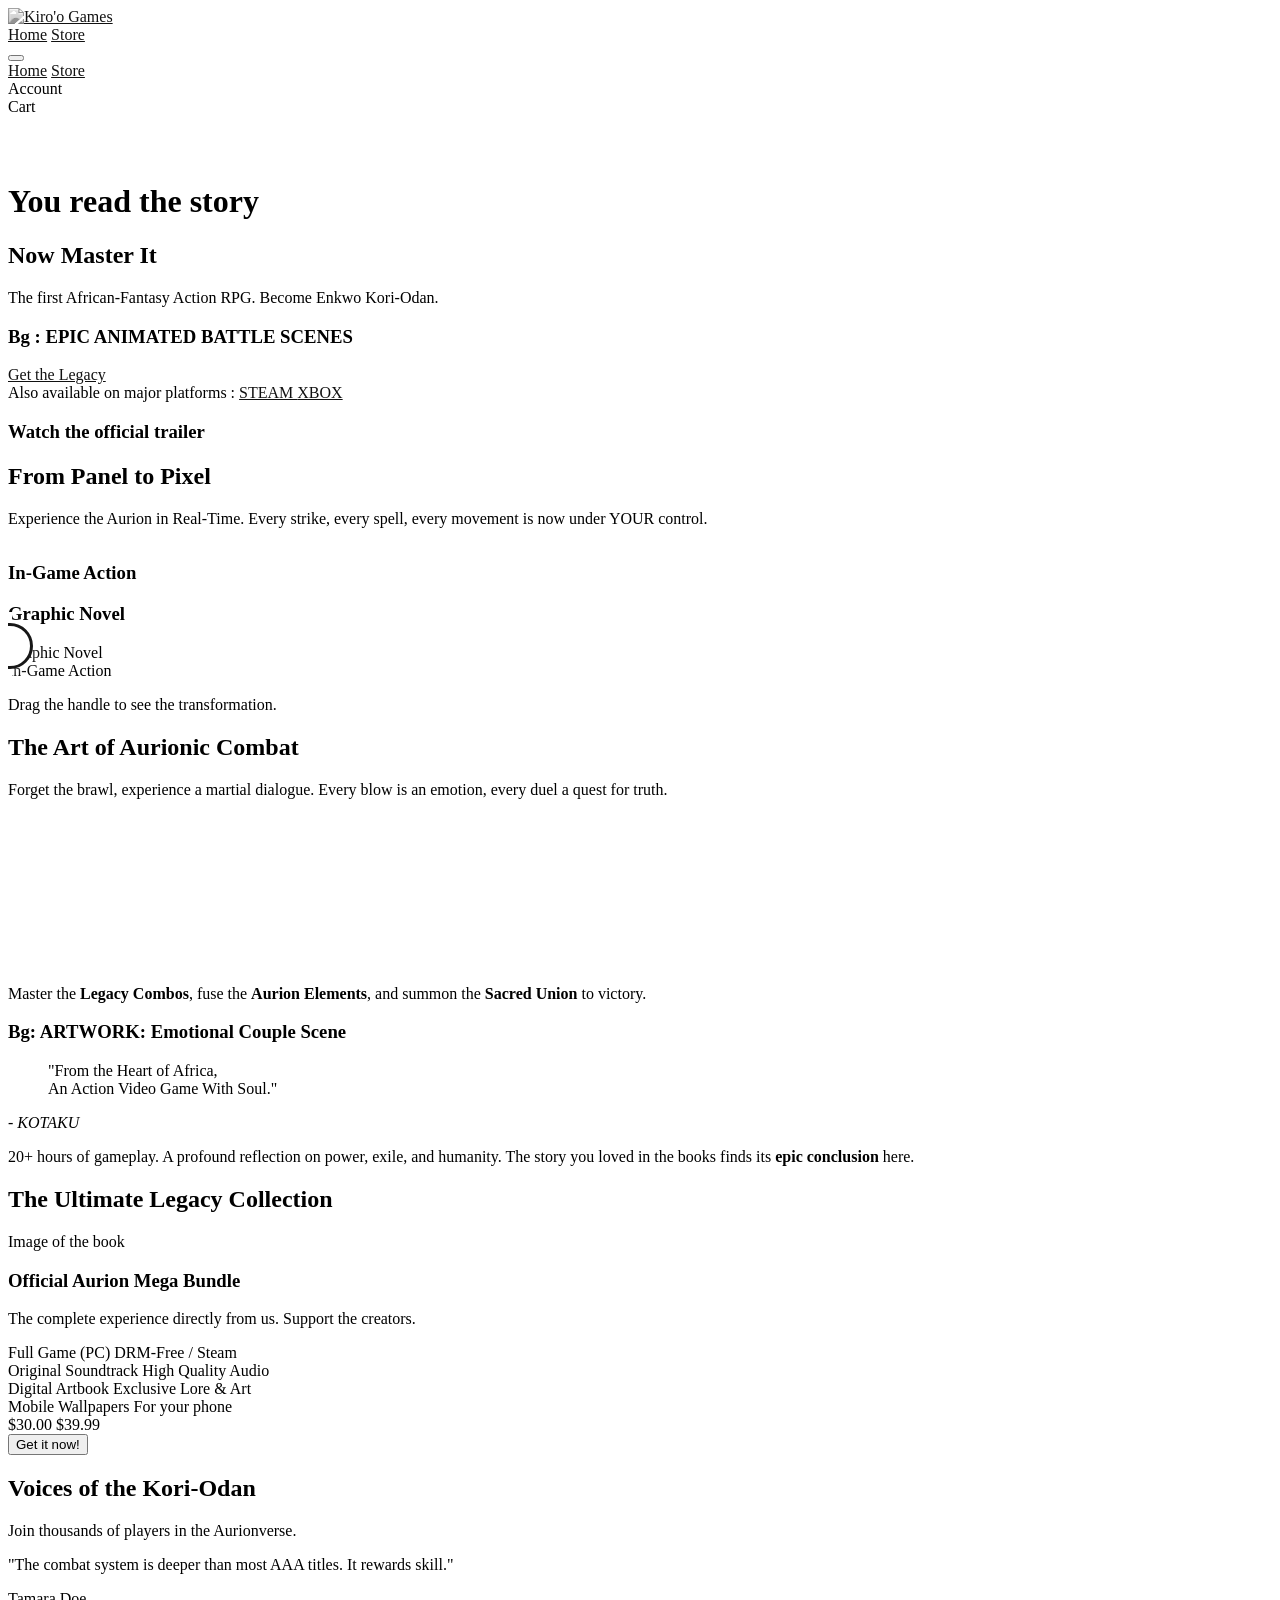
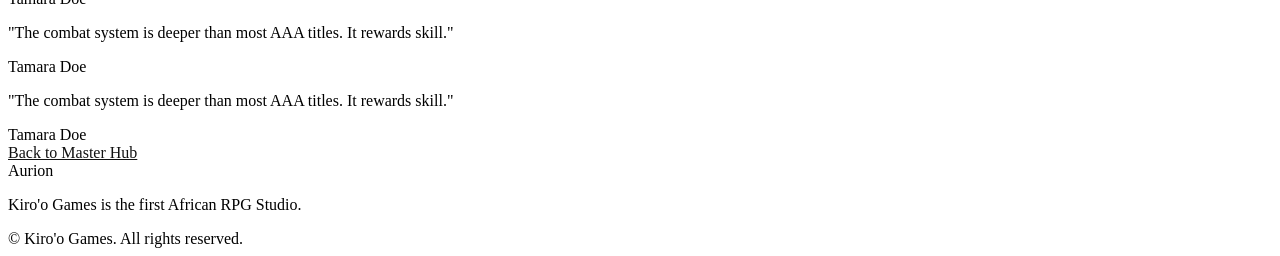
==== jeupc.html @ d0c834ea "i created the index pages and updated the other pages" ====
<!DOCTYPE html>
<html lang="en">

<head>
    <meta charset="UTF-8">
    <meta name="viewport" content="width=device-width, initial-scale=1.0">
    <title>Aurion: Legacy of the Kori-Odan - The Action RPG</title>

    <!-- Tailwind CSS -->
    <script src="https://cdn.tailwindcss.com"></script>

    <!-- Google Fonts -->
    <link
        href="https://fonts.googleapis.com/css2?family=Cinzel:wght@400;700;900&family=Inter:wght@300;400;600;800&display=swap"
        rel="stylesheet">

    <!-- Lucide Icons -->
    <script src="https://unpkg.com/lucide@latest"></script>

    <script>
        tailwind.config = {
            theme: {
                extend: {
                    fontFamily: {
                        sans: ['Inter', 'sans-serif'],
                        serif: ['Cinzel', 'serif'],
                    },
                    colors: {
                        brand: {
                            light: '#e5e5e5',
                            DEFAULT: '#737373',
                            dark: '#171717',
                        }
                    },
                    animation: {
                        'pulse-slow': 'pulse 3s cubic-bezier(0.4, 0, 0.6, 1) infinite',
                    }
                }
            }
        }
    </script>

    <style>
        /* Styles spécifiques pour le Slider Avant/Après */
        .slider-container {
            position: relative;
            overflow: hidden;
            user-select: none;
        }

        .slider-handle-line {
            position: absolute;
            z-index: 20;
            background: #ffffff;
            pointer-events: none;
            display: flex;
            align-items: center;
            justify-content: center;
        }

        /* Mobile Version (Horizontal line moving vertically) */
        @media (max-width: 767px) {
            .slider-handle-line {
                left: 0;
                right: 0;
                height: 4px;
            }
        }

        /* Desktop Version (Vertical line moving horizontally) */
        @media (min-width: 768px) {
            .slider-handle-line {
                top: 0;
                bottom: 0;
                width: 4px;
            }
        }

        .slider-button {
            position: absolute;
            width: 40px;
            height: 40px;
            background: #ffffff;
            border-radius: 50%;
            display: flex;
            align-items: center;
            justify-content: center;
            box-shadow: 0 0 15px rgba(255, 255, 255, 0.5);
            border: 3px solid #171717;
            z-index: 21;
        }

        /* Masquer l'input range par défaut mais garder la fonctionnalité */
        input[type=range].slider-input {
            -webkit-appearance: none;
            position: absolute;
            top: 0;
            left: 0;
            width: 100%;
            height: 100%;
            opacity: 0;
            cursor: ew-resize;
            z-index: 30;
        }

        @media (max-width: 767px) {
            input[type=range].slider-input {
                transform: rotate(90deg);
                cursor: ns-resize;
            }
        }

        /* Custom Scrollbar */
        ::-webkit-scrollbar {
            width: 8px;
        }

        ::-webkit-scrollbar-track {
            background: #171717;
        }

        ::-webkit-scrollbar-thumb {
            background: #525252;
            border-radius: 4px;
        }

        ::-webkit-scrollbar-thumb:hover {
            background: #a3a3a3;
        }

        /* Sticky Header Animation */
        .main_h {
            position: fixed;
            top: 0px;
            z-index: 999;
            width: 100%;
            background: none;
            overflow: hidden;
            transition: all 0.3s ease-in-out;
            opacity: 1;
            /* Visible by default */
        }

        .main_h.sticky {
            background: rgba(23, 23, 23, 0.98);
            border-bottom: 1px solid rgba(255, 255, 255, 0.1);
        }

        /* Smooth scroll behavior */
        html {
            scroll-behavior: smooth;
        }

        /* Grayscale Filter for Images/Videos */
        .grayscale-media {
            filter: grayscale(100%);
        }
    </style>
</head>

<body
    class="bg-neutral-950 text-neutral-100 font-sans selection:bg-neutral-500 selection:text-white bg-cover bg-center bg-no-repeat bg-fixed"
    style="background-image: url('https://aurionthegame.com/assets/bg-home.png'); filter: grayscale(100%);">

    <!-- Wrapper to reset filter for content if needed, but body filter applies to all. 
         Ideally, we apply filter to bg only, but inline style on body affects children. 
         Let's move bg image to a div.
    -->
    <div class="fixed inset-0 z-[-1] bg-cover bg-center bg-no-repeat"
        style="background-image: url('https://aurionthegame.com/assets/bg-home.png'); filter: grayscale(100%) brightness(0.4);">
    </div>

    <!-- NAV -->
    <nav class="main_h fixed w-full z-50 backdrop-blur-md border-b border-neutral-800 transition-all duration-300"
        id="navbar">
        <div class="container mx-auto px-6 py-4 flex justify-between items-center">
            <div class="flex items-center gap-2">
                <a href="index.html"
                    class="text-xl font-bold tracking-tighter text-white font-serif filter grayscale brightness-200">
                    <img src="https://d1yei2z3i6k35z.cloudfront.net/1015683/6442575d8baa5_logo_kiroo.png"
                        alt="Kiro'o Games" class="h-8">
                </a>
            </div>

            <!-- Desktop Menu -->
            <div class="hidden md:flex items-center gap-8">
                <a href="LandingPage_Aurionverse.html"
                    class="text-xs font-bold text-neutral-400 hover:text-white transition uppercase tracking-widest">Home</a>
                <a href="bundleshop.html"
                    class="text-xs font-bold text-neutral-400 hover:text-white transition uppercase tracking-widest">Store</a>
                <div class="flex items-center gap-4 text-neutral-400 border-l border-neutral-700 pl-6">
                    <i data-lucide="user" class="w-5 h-5 hover:text-white cursor-pointer transition"></i>
                    <i data-lucide="shopping-cart" class="w-5 h-5 hover:text-white cursor-pointer transition"></i>
                </div>
            </div>

            <!-- Mobile Menu Button -->
            <button id="mobile-menu-btn" class="md:hidden text-white focus:outline-none">
                <i data-lucide="menu" class="w-8 h-8"></i>
            </button>
        </div>

        <!-- Mobile Menu Dropdown -->
        <div id="mobile-menu"
            class="hidden md:hidden bg-black border-t border-neutral-800 absolute w-full left-0 top-full">
            <div class="flex flex-col p-6 gap-4">
                <a href="LandingPage_Aurionverse.html"
                    class="text-sm font-bold text-neutral-400 hover:text-white uppercase tracking-widest">Home</a>
                <a href="bundleshop.html"
                    class="text-sm font-bold text-neutral-400 hover:text-white uppercase tracking-widest">Store</a>
                <div class="h-px bg-neutral-800 w-full my-2"></div>
                <div class="flex items-center gap-4 text-neutral-400">
                    <span class="flex items-center gap-2"><i data-lucide="user" class="w-5 h-5"></i> Account</span>
                </div>
                <div class="flex items-center gap-4 text-neutral-400">
                    <span class="flex items-center gap-2"><i data-lucide="shopping-cart" class="w-5 h-5"></i>
                        Cart</span>
                </div>
            </div>
        </div>
    </nav>

    <!-- 1. HERO SECTION -->
    <header class="relative h-[85vh] md:h-screen flex items-center justify-center overflow-hidden">
        <!-- Video Background Simulation -->
        <div class="absolute inset-0 z-0">
            <!-- Overlay Gradient -->
            <div class="absolute inset-0 bg-neutral-950/80 z-10"></div>
            <!-- Placeholder for Video Loop -->
            <video class="absolute inset-0 hero-video grayscale opacity-40" autoplay muted loop playsinline
                preload="metadata">
                <source src="https://d1yei2z3i6k35z.cloudfront.net/1015683/6447f9426539e_scope2_web.mp4"
                    type="video/mp4">
            </video>
        </div>

        <div class="container mx-auto px-6 relative z-20 text-center mt-32">
            <h1
                class="text-4xl md:text-6xl lg:text-7xl font-bold mb-4 leading-tight tracking-wider font-sans text-white uppercase opacity-90">
                You read the story
            </h1>
            <h2
                class="text-4xl md:text-6xl lg:text-7xl font-bold mb-12 leading-tight tracking-wider font-sans text-white uppercase">
                Now Master It
            </h2>

            <p class="text-xs text-neutral-500 uppercase tracking-[0.3em] mb-24 max-w-2xl mx-auto">
                The first African-Fantasy Action RPG. Become Enkwo Kori-Odan.
            </p>

            <h3 class="text-3xl md:text-5xl font-bold text-neutral-600 uppercase tracking-tighter mb-16 select-none">
                Bg : EPIC ANIMATED BATTLE SCENES
            </h3>

            <div class="flex flex-col items-center gap-6">
                <!-- Main CTA -->
                <a href="#pricing"
                    class="bg-neutral-200 hover:bg-white text-black px-8 py-3 rounded-sm font-bold text-sm tracking-widest uppercase transition shadow-[0_0_20px_rgba(255,255,255,0.1)] hover:shadow-[0_0_30px_rgba(255,255,255,0.3)] transform hover:-translate-y-1 duration-300">
                    Get the Legacy
                </a>

                <!-- Platforms -->
                <div
                    class="hidden md:flex items-center gap-3 text-neutral-500 text-[10px] uppercase tracking-widest mt-4">
                    <span class="text-xs">Also available on major platforms :</span>
                    <a href="#" class="text-xs hover:text-white transition flex items-center gap-1.5 group">
                        STEAM <i data-lucide="monitor" class="w-4 h-4 group-hover:scale-110 transition-transform"></i>
                    </a>
                    <a href="#" class="text-xs hover:text-white transition flex items-center gap-1.5 group">
                        XBOX <i data-lucide="gamepad-2" class="w-4 h-4 group-hover:scale-110 transition-transform"></i>
                    </a>
                </div>
            </div>
        </div>
    </header>

    <!-- 3. TRAILER MOCKUP -->
    <section class="py-24 bg-neutral-300 relative">
        <div class="container mx-auto px-6 relative z-10 flex justify-center">
            <div
                class="w-full max-w-4xl h-[300px] md:h-auto md:aspect-video bg-neutral-300 border-4 border-white shadow-xl flex flex-col items-center justify-center relative group cursor-pointer transition hover:scale-[1.01]">
                <div
                    class="w-24 h-24 rounded-full bg-neutral-400/80 flex items-center justify-center backdrop-blur-sm group-hover:bg-neutral-800/80 transition duration-500 mb-6 z-10">
                    <i data-lucide="play"
                        class="w-10 h-10 text-neutral-800 fill-neutral-800 group-hover:text-white group-hover:fill-white ml-2"></i>
                </div>
                <div class="absolute inset-0 bg-neutral-900/10 group-hover:bg-transparent transition"></div>
                <h3
                    class="text-xl md:text-3xl font-black text-neutral-800 uppercase tracking-tighter opacity-80 group-hover:opacity-100 z-10">
                    Watch the official trailer</h3>
            </div>
        </div>
    </section>

    <!-- 2. REALITY CHECK: SLIDER -->
    <section id="reality-check" class="py-24 bg-neutral-200 text-neutral-900 border-t border-neutral-300">
        <div class="container mx-auto px-6">
            <div class="text-center mb-16">
                <h2 class="text-3xl md:text-4xl font-bold mb-4 font-sans uppercase tracking-tight text-neutral-900">From
                    Panel to Pixel</h2>
                <p class="text-neutral-600 max-w-xl mx-auto text-sm font-medium">
                    Experience the Aurion in Real-Time. Every strike, every spell, every movement is now under YOUR
                    control.
                </p>
            </div>

            <!-- Custom Interactive Slider -->
            <div
                class="relative w-full max-w-4xl mx-auto aspect-[3/4] md:aspect-video shadow-2xl shadow-neutral-900/20 slider-container group bg-neutral-400">

                <!-- BACKGROUND IMAGE (GAMEPLAY / AFTER) -->
                <div class="absolute inset-0 bg-neutral-600 flex items-center justify-center grayscale">
                    <div class="text-center">
                        <h3 class="text-2xl font-bold text-neutral-800 mb-2">In-Game Action</h3>
                    </div>
                </div>

                <!-- FOREGROUND IMAGE (COMIC / BEFORE) - CLIPPED -->
                <div id="slider-foreground"
                    class="absolute inset-0 bg-neutral-300 overflow-hidden border-b-4 md:border-b-0 md:border-r-4 border-white"
                    style="height: 50%; width: 100%;">
                    <div class="absolute inset-0 w-full h-full flex items-center justify-center">
                        <h3 class="text-2xl font-bold text-neutral-500 mb-2">Graphic Novel</h3>
                    </div>
                    <span
                        class="absolute top-4 right-4 bg-white text-black px-1.5 py-0.5 md:px-2 md:py-1 text-[8px] md:text-[10px] font-bold uppercase z-10">Graphic
                        Novel</span>
                </div>

                <!-- HANDLER VISUALS -->
                <div id="slider-handle" class="slider-handle-line" style="top: 50%;">
                    <div class="slider-button">
                        <i data-lucide="chevrons-up-down" class="md:hidden w-4 h-4 text-neutral-500"></i>
                        <i data-lucide="chevrons-left-right" class="hidden md:block w-4 h-4 text-neutral-500"></i>
                    </div>
                </div>

                <span
                    class="absolute bottom-4 right-4 bg-white text-black px-1.5 py-0.5 md:px-2 md:py-1 text-[8px] md:text-[10px] font-bold uppercase z-10">In-Game
                    Action</span>

                <!-- ACTUAL INPUT RANGE (INVISIBLE) -->
                <input type="range" min="0" max="100" value="50" class="slider-input" id="slider-input">
            </div>

            <p class="text-center text-[10px] text-neutral-500 mt-6 uppercase tracking-widest">
                Drag the handle to see the transformation.
            </p>
        </div>
    </section>

    <!-- NEW SECTION: STRATEGIC COMBAT -->
    <section class="py-10 bg-neutral-300 text-neutral-900 border-t border-neutral-400">
        <div class="container mx-auto px-6">
            <div class="text-center mb-8">
                <h2 class="text-3xl md:text-5xl font-black mb-4 font-sans text-neutral-900 tracking-tight uppercase">
                    The Art of Aurionic Combat
                </h2>
                <p class="text-neutral-700 text-sm md:text-base font-medium uppercase tracking-widest">
                    Forget the brawl, experience a martial dialogue. Every blow is an emotion, every duel a quest for
                    truth.
                </p>
            </div>


            <!-- Single Big Card -->

            <!-- Media Placeholder (Large) -->
            <div
                class="aspect-video md:aspect-[16/7] bg-neutral-500 rounded-xl mb-8 overflow-hidden relative group cursor-pointer video-hover-container shadow-inner">
                <div class="absolute inset-0 flex items-center justify-center pointer-events-none z-10">
                </div>
                <video
                    class="w-full h-50 object-cover grayscale opacity-50 group-hover:opacity-100 transition duration-500"
                    muted loop playsinline poster="https://aurionthegame.com/assets/bg-home.png">
                    <source src="https://d1yei2z3i6k35z.cloudfront.net/1015683/6447f9426539e_scope2_web.mp4"
                        type="video/mp4">
                </video>
            </div>

            <!-- Content -->
            <div class="text-center text-neutral-900 max-w-4xl mx-auto">
                <p class="text-sm md:text-lg text-neutral-800 leading-relaxed font-medium">
                    Master the <strong>Legacy Combos</strong>, fuse the <strong>Aurion Elements</strong>, and summon
                    the <strong>Sacred Union</strong> to victory.
                </p>
            </div>

        </div>
    </section>

    <!-- 4. QUOTE -->
    <section class="py-24 bg-neutral-200 flex items-center justify-center">
        <div class="container mx-auto px-6 relative z-10 text-center">
            <i data-lucide="quote" class="w-16 h-16 text-neutral-800 mx-auto mb-8 fill-neutral-800"></i>

            <h3 class="text-xl font-bold text-neutral-400 uppercase mb-4">Bg: ARTWORK: Emotional Couple Scene</h3>

            <blockquote
                class="text-3xl md:text-5xl font-bold text-neutral-900 mb-6 max-w-4xl mx-auto leading-tight font-sans tracking-tight">
                "From the Heart of Africa,<br />
                An Action Video Game With Soul."
            </blockquote>
            <cite class="text-neutral-900 font-bold tracking-widest uppercase not-italic text-sm block mb-12">-
                KOTAKU</cite>

            <p class="text-sm text-neutral-600 max-w-xl mx-auto leading-relaxed font-medium">
                20+ hours of gameplay. A profound reflection on power, exile, and humanity.
                The story you loved in the books finds its <strong class="text-black">epic conclusion</strong> here.
            </p>
        </div>
    </section>

    <!-- 5. BUNDLE (PRICING) -->
    <section id="pricing" class="py-24 bg-neutral-300 border-t border-neutral-400">
        <div class="container mx-auto px-6">
            <div class="text-center mb-16">
                <h2 class="text-3xl md:text-4xl font-bold mb-4 text-black uppercase tracking-tight">The Ultimate Legacy
                    Collection</h2>
            </div>

            <!-- SINGLE MEGA CARD -->
            <div
                class="max-w-4xl mx-auto bg-neutral-200 border border-neutral-400 flex flex-col md:flex-row shadow-2xl">

                <!-- Left: Visuals -->
                <div
                    class="w-full md:w-2/5 bg-neutral-300 relative p-12 flex flex-col justify-center items-center border-b md:border-b-0 md:border-r border-neutral-400">
                    <!-- Mockup of Bundle -->
                    <div
                        class="relative w-40 h-56 bg-neutral-400 border border-neutral-500 rounded-sm shadow-xl flex items-center justify-center text-center p-4">
                        <span class="text-xs font-bold text-neutral-600 uppercase">Image of the book</span>

                        <!-- Stack effect -->
                        <div
                            class="absolute -z-10 top-2 left-2 w-full h-full bg-neutral-400 border border-neutral-500 rounded-sm">
                        </div>
                    </div>
                </div>

                <!-- Right: Content -->
                <div class="w-full md:w-3/5 p-8 flex flex-col justify-center text-left">
                    <h3 class="text-2xl font-bold text-neutral-800 mb-2 font-sans uppercase">Official Aurion Mega Bundle
                    </h3>
                    <p class="text-xs text-neutral-600 mb-8 max-w-xs">The complete experience directly from us. Support
                        the creators.</p>

                    <div class="grid grid-cols-2 gap-4 mb-8">
                        <div class="flex items-center gap-3 bg-white p-2 rounded border border-neutral-300 shadow-sm">
                            <i data-lucide="gamepad-2" class="text-black w-4 h-4 shrink-0"></i>
                            <div>
                                <span class="block text-black font-bold text-[10px] uppercase">Full Game (PC)</span>
                                <span class="block text-neutral-500 text-[9px]">DRM-Free / Steam</span>
                            </div>
                        </div>
                        <div class="flex items-center gap-3 bg-white p-2 rounded border border-neutral-300 shadow-sm">
                            <i data-lucide="music" class="text-black w-4 h-4 shrink-0"></i>
                            <div>
                                <span class="block text-black font-bold text-[10px] uppercase">Original
                                    Soundtrack</span>
                                <span class="block text-neutral-500 text-[9px]">High Quality Audio</span>
                            </div>
                        </div>
                        <div class="flex items-center gap-3 bg-white p-2 rounded border border-neutral-300 shadow-sm">
                            <i data-lucide="book" class="text-black w-4 h-4 shrink-0"></i>
                            <div>
                                <span class="block text-black font-bold text-[10px] uppercase">Digital Artbook</span>
                                <span class="block text-neutral-500 text-[9px]">Exclusive Lore & Art</span>
                            </div>
                        </div>
                        <div class="flex items-center gap-3 bg-white p-2 rounded border border-neutral-300 shadow-sm">
                            <i data-lucide="smartphone" class="text-black w-4 h-4 shrink-0"></i>
                            <div>
                                <span class="block text-black font-bold text-[10px] uppercase">Mobile Wallpapers</span>
                                <span class="block text-neutral-500 text-[9px]">For your phone</span>
                            </div>
                        </div>
                    </div>

                    <div class="flex justify-between items-end border-t border-neutral-400 pt-6">
                        <div>
                            <span class="text-neutral-500 line-through text-xs block font-bold">$30.00</span>
                            <span class="text-3xl font-black text-black">$39.99</span>
                        </div>
                        <button
                            class="bg-neutral-300 hover:bg-neutral-400 text-black border border-neutral-400 py-3 px-6 rounded shadow-sm font-bold text-xs uppercase tracking-wider transition flex items-center gap-2">
                            Get it now!
                        </button>
                    </div>
                </div>

            </div>
        </div>
    </section>

    <!-- 6. NEW SECTION: REVIEWS -->
    <section class="py-16 bg-neutral-200 border-t border-neutral-300 text-neutral-800">
        <div class="container mx-auto px-6">
            <h2
                class="text-2xl font-bold mb-8 font-sans uppercase text-black tracking-tight border-b-2 border-black pb-2 block mx-auto w-fit text-center">
                Voices of the Kori-Odan</h2>
            <p class="text-xs text-neutral-500 mb-12 uppercase tracking-widest text-center">Join thousands of players in
                the
                Aurionverse.</p>

            <div class="grid grid-cols-1 md:grid-cols-3 gap-4">
                <!-- Review 1 -->
                <div class="bg-neutral-600 p-6 rounded text-white relative">
                    <i data-lucide="quote" class="absolute top-4 right-4 w-6 h-6 text-neutral-400 fill-neutral-400"></i>
                    <p class="text-neutral-200 text-xs italic mb-4 leading-relaxed">"The combat system is deeper than
                        most AAA titles. It rewards skill."</p>
                    <div
                        class="absolute bottom-4 left-6 text-[10px] font-bold uppercase tracking-widest text-neutral-300">
                        Tamara Doe
                    </div>
                </div>

                <!-- Review 2 -->
                <div class="bg-neutral-600 p-6 rounded text-white relative">
                    <i data-lucide="quote" class="absolute top-4 right-4 w-6 h-6 text-neutral-400 fill-neutral-400"></i>
                    <p class="text-neutral-200 text-xs italic mb-4 leading-relaxed">"The combat system is deeper than
                        most AAA titles. It rewards skill."</p>
                    <div
                        class="absolute bottom-4 left-6 text-[10px] font-bold uppercase tracking-widest text-neutral-300">
                        Tamara Doe
                    </div>
                </div>

                <!-- Review 3 -->
                <div class="bg-neutral-600 p-6 rounded text-white relative">
                    <i data-lucide="quote" class="absolute top-4 right-4 w-6 h-6 text-neutral-400 fill-neutral-400"></i>
                    <p class="text-neutral-200 text-xs italic mb-4 leading-relaxed">"The combat system is deeper than
                        most AAA titles. It rewards skill."</p>
                    <div
                        class="absolute bottom-4 left-6 text-[10px] font-bold uppercase tracking-widest text-neutral-300">
                        Tamara Doe
                    </div>
                </div>
            </div>
        </div>
    </section>

    <!-- Back to Hub -->
    <section class="py-12 bg-neutral-900 border-t border-neutral-800 text-center">
        <a href="index.html"
            class="inline-block px-10 py-4 bg-white text-black font-black uppercase tracking-widest text-sm rounded-sm hover:bg-neutral-200 transition-all duration-300 transform hover:-translate-y-1">
            Back to Master Hub
        </a>
    </section>

    <!-- FOOTER -->
    <footer class="bg-black text-white py-6 border-t border-neutral-900">
        <div class="container mx-auto px-6 flex flex-col md:flex-row justify-between items-center gap-4">
            <div class="flex items-center gap-4">
                <div class="text-xl font-bold tracking-tighter text-white font-sans">Aurion</div>
                <p
                    class="text-neutral-500 text-[10px] uppercase tracking-widest hidden md:block border-l border-neutral-800 pl-4">
                    Kiro'o Games is the first African RPG Studio.
                </p>
            </div>
            <div class="text-[10px] text-neutral-500 uppercase tracking-widest">
                &copy; <span id="year"></span> Kiro'o Games. All rights reserved.
            </div>
        </div>
    </footer>

    <!-- Scripts -->
    <script>
        // 1. Initialize Icons
        lucide.createIcons();

        // 2. Set Year
        document.getElementById('year').innerText = new Date().getFullYear();

        // 3. Slider Logic
        const sliderInput = document.getElementById('slider-input');
        const sliderForeground = document.getElementById('slider-foreground');
        const sliderHandle = document.getElementById('slider-handle');

        sliderInput.addEventListener('input', function (e) {
            const value = e.target.value;
            if (window.innerWidth < 768) {
                // Mobile: Vertical movement
                sliderForeground.style.height = value + '%';
                sliderForeground.style.width = '100%';
                sliderHandle.style.top = value + '%';
                sliderHandle.style.left = '0';
            } else {
                // Desktop: Horizontal movement
                sliderForeground.style.width = value + '%';
                sliderForeground.style.height = '100%';
                sliderHandle.style.left = value + '%';
                sliderHandle.style.top = '0';
            }
        });

        // Initialize slider position for mobile on load/resize
        function initSlider() {
            const value = sliderInput.value;
            if (window.innerWidth < 768) {
                sliderForeground.style.height = value + '%';
                sliderForeground.style.width = '100%';
                sliderHandle.style.top = value + '%';
                sliderHandle.style.left = '0';
            } else {
                sliderForeground.style.width = value + '%';
                sliderForeground.style.height = '100%';
                sliderHandle.style.left = value + '%';
                sliderHandle.style.top = '0';
            }
        }
        window.addEventListener('resize', initSlider);
        initSlider();

        // 4. Sticky Header Animation on Scroll
        window.addEventListener('scroll', function () {
            const mainHeader = document.querySelector('.main_h');

            if (window.scrollY > 100) {
                mainHeader.classList.add('sticky');
            } else {
                mainHeader.classList.remove('sticky');
            }
        });

        // 5. Mobile Menu Logic
        const mobileBtn = document.getElementById('mobile-menu-btn');
        const mobileMenu = document.getElementById('mobile-menu');

        if (mobileBtn && mobileMenu) {
            mobileBtn.addEventListener('click', () => {
                mobileMenu.classList.toggle('hidden');
                // Toggle icon
                const icon = mobileMenu.classList.contains('hidden') ? 'menu' : 'x';
                // We would need to replace the lucide icon, but simpler is to just toggle class
                // For now, let's just keep it simple logic or re-render icon if needed
                // But since lucide renders SVG, we can't easily change "data-lucide" attribute dynamically without re-running createIcons
                // So we'll skip icon change for MVP or add logic to swap SVG content
            });
        }

        // 6. Video Hover Logic
        const videoContainers = document.querySelectorAll('.video-hover-container');

        videoContainers.forEach(container => {
            const video = container.querySelector('video');
            if (video) {
                container.addEventListener('mouseenter', () => {
                    video.play();
                });

                container.addEventListener('mouseleave', () => {
                    video.pause();
                    video.currentTime = 0; // Optional: Reset to start
                });
            }
        });

    </script>
</body>

</html>
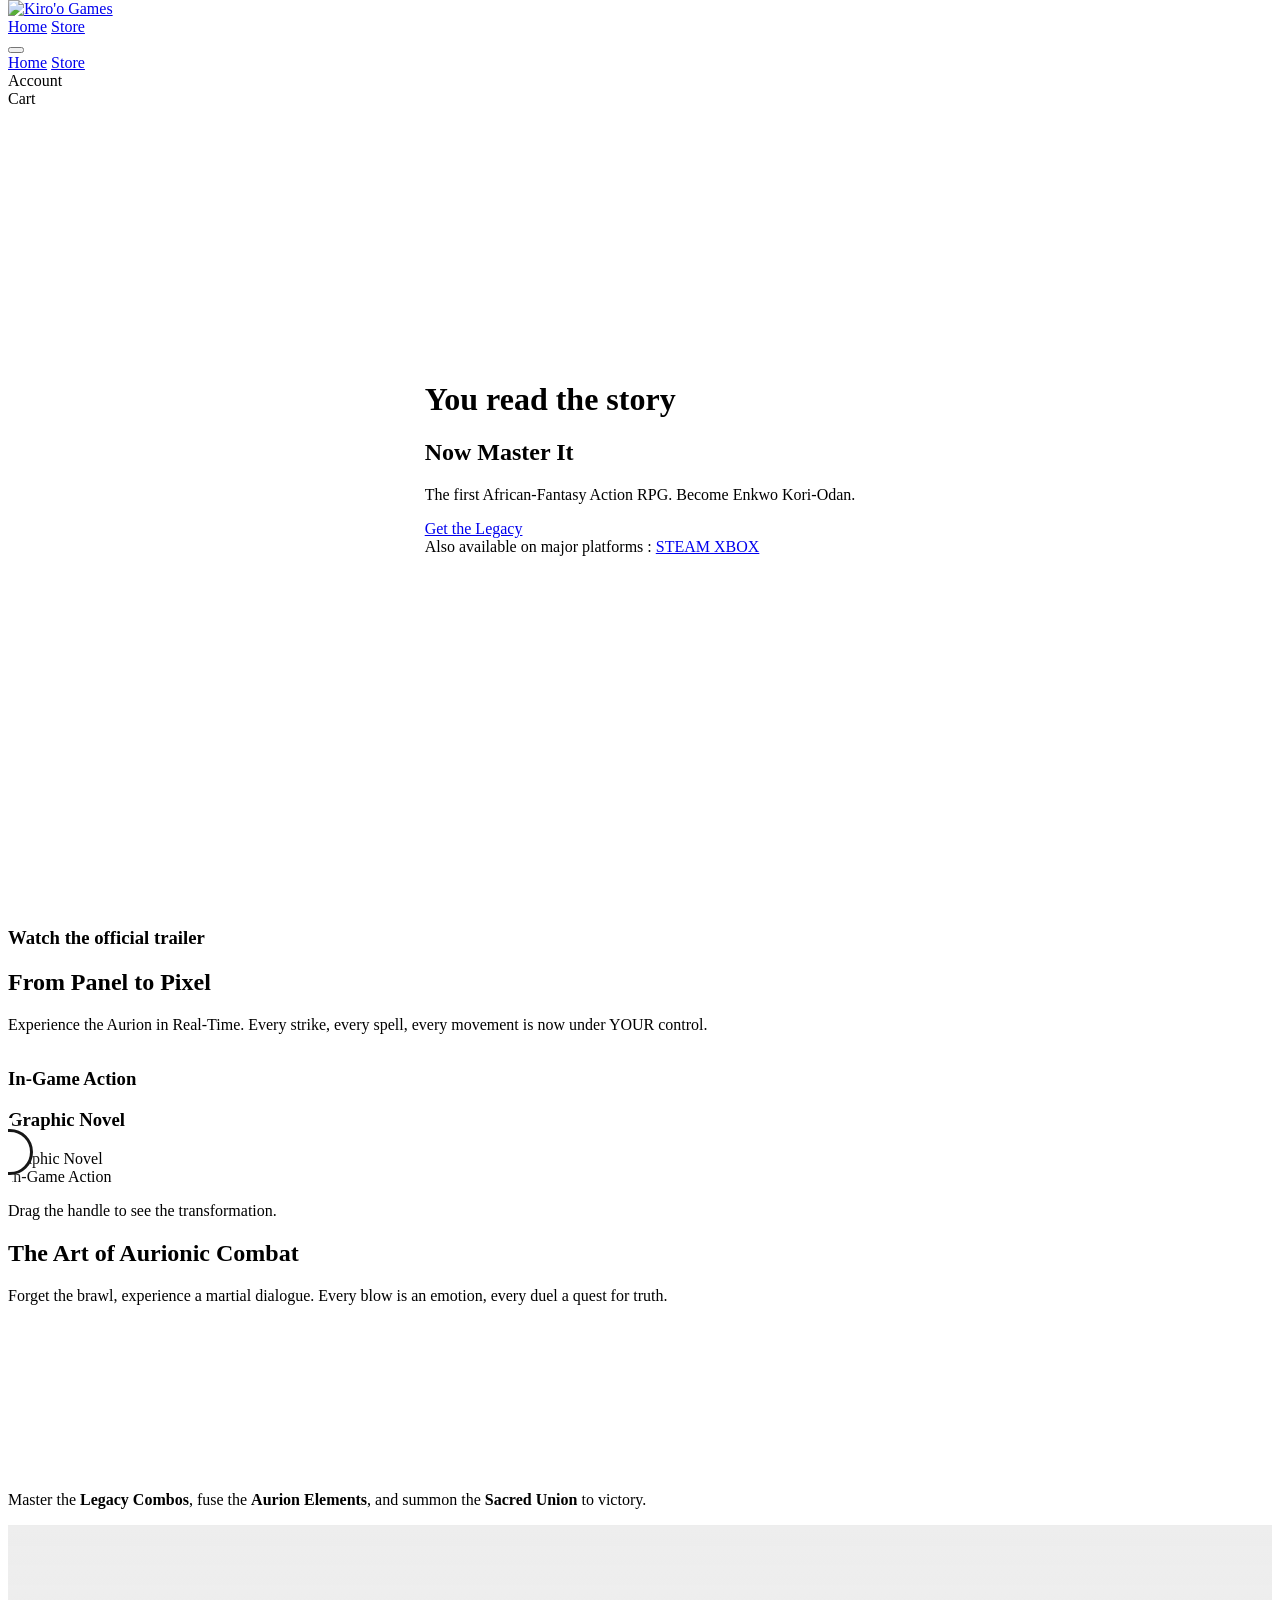
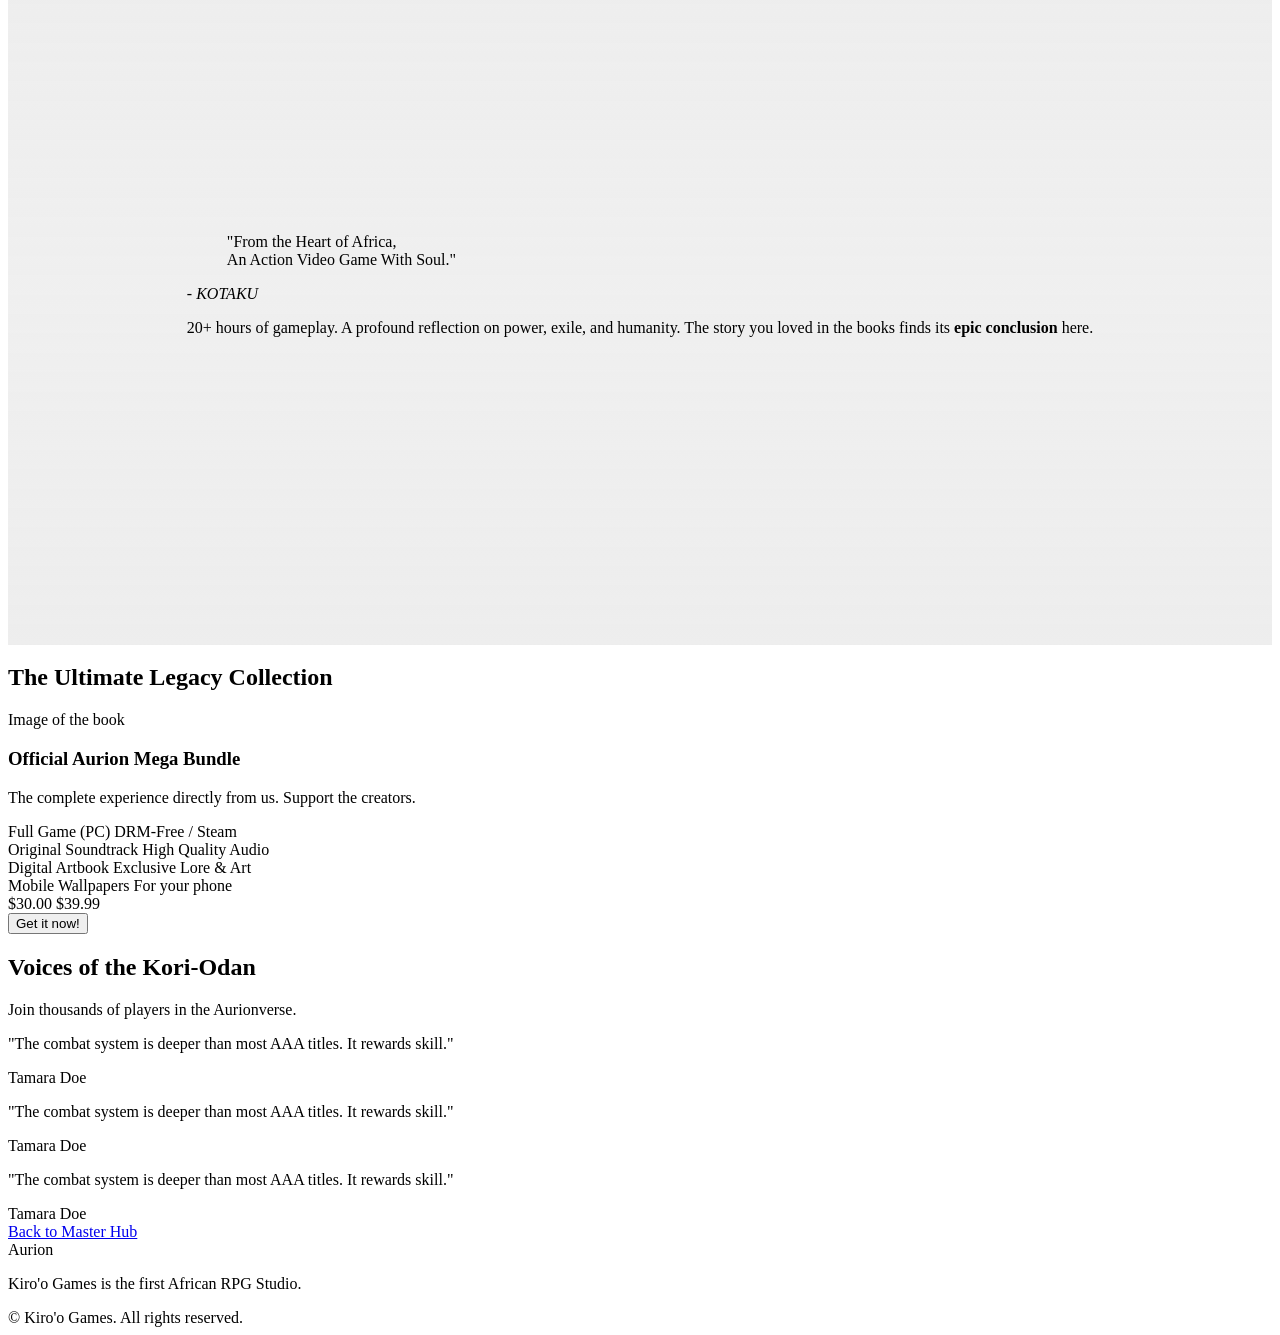
==== commit f9b20f87: "i modified the pc game page" ====
--- a/jeupc.html
+++ b/jeupc.html
@@ -138,7 +138,6 @@
             overflow: hidden;
             transition: all 0.3s ease-in-out;
             opacity: 1;
-            /* Visible by default */
         }
 
         .main_h.sticky {
@@ -151,24 +150,174 @@
             scroll-behavior: smooth;
         }
 
-        /* Grayscale Filter for Images/Videos */
-        .grayscale-media {
+        /* ========== PARALLAX STYLES ========== */
+        .parallax-container {
+            position: relative;
+            overflow: hidden;
+            height: 100vh;
+        }
+
+        .parallax-bg {
+            position: absolute;
+            top: 0;
+            left: 0;
+            width: 100%;
+            height: 120%;
+            will-change: transform;
+            transition: transform 0.1s ease-out;
+        }
+
+        .parallax-video {
+            position: absolute;
+            top: 50%;
+            left: 50%;
+            min-width: 100%;
+            min-height: 100%;
+            width: auto;
+            height: auto;
+            transform: translate(-50%, -50%);
+            object-fit: cover;
             filter: grayscale(100%);
+        }
+
+        .parallax-content {
+            position: relative;
+            z-index: 10;
+            height: 100%;
+            display: flex;
+            align-items: center;
+            justify-content: center;
+        }
+
+        /* Fade-in animation pour le contenu */
+        @keyframes fadeInUp {
+            from {
+                opacity: 0;
+                transform: translateY(30px);
+            }
+            to {
+                opacity: 1;
+                transform: translateY(0);
+            }
+        }
+
+        .fade-in-up {
+            animation: fadeInUp 1s ease-out forwards;
+        }
+
+        .fade-in-up-delay-1 {
+            animation: fadeInUp 1s ease-out 0.2s forwards;
+            opacity: 0;
+        }
+
+        .fade-in-up-delay-2 {
+            animation: fadeInUp 1s ease-out 0.4s forwards;
+            opacity: 0;
+        }
+
+        .fade-in-up-delay-3 {
+            animation: fadeInUp 1s ease-out 0.6s forwards;
+            opacity: 0;
+        }
+
+        /* ========== PARALLAX SCROLL DEMO (Quote Section) ========== */
+        .parallax-scroll-section {
+            position: relative;
+            overflow: hidden;
+            min-height: 80vh;
+            display: flex;
+            align-items: center;
+            justify-content: center;
+        }
+
+        .parallax-scroll-bg {
+            position: absolute;
+            top: -20%;
+            left: 0;
+            width: 100%;
+            height: 140%;
+            will-change: transform;
+            transform-origin: center center;
+        }
+
+        .parallax-scroll-video {
+            position: absolute;
+            top: 50%;
+            left: 50%;
+            min-width: 110%;
+            min-height: 110%;
+            width: auto;
+            height: auto;
+            transform: translate(-50%, -50%);
+            object-fit: cover;
+            filter: grayscale(100%) brightness(0.5);
+        }
+
+        .parallax-scroll-overlay {
+            position: absolute;
+            inset: 0;
+            background: linear-gradient(to bottom, 
+                rgba(229, 229, 229, 0.7) 0%, 
+                rgba(229, 229, 229, 0.6) 50%, 
+                rgba(229, 229, 229, 0.7) 100%);
+        }
+
+        .parallax-scroll-content {
+            position: relative;
+            z-index: 10;
+        }
+
+        .quote-parallax-container {
+            position: relative;
+            overflow: hidden;
+            min-height: 100vh;
+            display: flex;
+            align-items: center;
+            justify-content: center;
+        }
+
+        .quote-parallax-bg {
+            position: absolute;
+            top: 0;
+            left: 0;
+            width: 100%;
+            height: 100%;
+            will-change: transform;
+        }
+
+        .quote-parallax-video {
+            position: absolute;
+            top: 50%;
+            left: 50%;
+            min-width: 100%;
+            min-height: 100%;
+            width: auto;
+            height: auto;
+            transform: translate(-50%, -50%);
+            object-fit: cover;
+            filter: grayscale(100%) brightness(0.4);
+        }
+
+        .quote-parallax-overlay {
+            position: absolute;
+            inset: 0;
+            background: linear-gradient(to bottom, 
+                rgba(23, 23, 23, 0.7) 0%, 
+                rgba(23, 23, 23, 0.85) 50%, 
+                rgba(23, 23, 23, 0.7) 100%);
+            z-index: 1;
+        }
+
+        .quote-content {
+            position: relative;
+            z-index: 10;
+            will-change: transform, opacity;
+            transition: transform 0.1s ease-out, opacity 0.1s ease-out;
         }
     </style>
 </head>
 
-<body
-    class="bg-neutral-950 text-neutral-100 font-sans selection:bg-neutral-500 selection:text-white bg-cover bg-center bg-no-repeat bg-fixed"
-    style="background-image: url('https://aurionthegame.com/assets/bg-home.png'); filter: grayscale(100%);">
-
-    <!-- Wrapper to reset filter for content if needed, but body filter applies to all. 
-         Ideally, we apply filter to bg only, but inline style on body affects children. 
-         Let's move bg image to a div.
-    -->
-    <div class="fixed inset-0 z-[-1] bg-cover bg-center bg-no-repeat"
-        style="background-image: url('https://aurionthegame.com/assets/bg-home.png'); filter: grayscale(100%) brightness(0.4);">
-    </div>
+<body class="bg-neutral-950 text-neutral-100 font-sans selection:bg-neutral-500 selection:text-white">
 
     <!-- NAV -->
     <nav class="main_h fixed w-full z-50 backdrop-blur-md border-b border-neutral-800 transition-all duration-300"
@@ -220,55 +369,53 @@
         </div>
     </nav>
 
-    <!-- 1. HERO SECTION -->
-    <header class="relative h-[85vh] md:h-screen flex items-center justify-center overflow-hidden">
-        <!-- Video Background Simulation -->
-        <div class="absolute inset-0 z-0">
+    <!-- 1. HERO SECTION AVEC PARALLAX -->
+    <header class="parallax-container">
+        <!-- Parallax Background Layer -->
+        <div class="parallax-bg" id="parallax-bg">
             <!-- Overlay Gradient -->
-            <div class="absolute inset-0 bg-neutral-950/80 z-10"></div>
-            <!-- Placeholder for Video Loop -->
-            <video class="absolute inset-0 hero-video grayscale opacity-40" autoplay muted loop playsinline
-                preload="metadata">
+            <div class="absolute inset-0 bg-gradient-to-b from-neutral-950/60 via-neutral-950/80 to-neutral-950 z-10"></div>
+            <!-- Video Background -->
+            <video class="parallax-video" autoplay muted loop playsinline preload="metadata">
                 <source src="https://d1yei2z3i6k35z.cloudfront.net/1015683/6447f9426539e_scope2_web.mp4"
                     type="video/mp4">
             </video>
         </div>
 
-        <div class="container mx-auto px-6 relative z-20 text-center mt-32">
-            <h1
-                class="text-4xl md:text-6xl lg:text-7xl font-bold mb-4 leading-tight tracking-wider font-sans text-white uppercase opacity-90">
-                You read the story
-            </h1>
-            <h2
-                class="text-4xl md:text-6xl lg:text-7xl font-bold mb-12 leading-tight tracking-wider font-sans text-white uppercase">
-                Now Master It
-            </h2>
-
-            <p class="text-xs text-neutral-500 uppercase tracking-[0.3em] mb-24 max-w-2xl mx-auto">
-                The first African-Fantasy Action RPG. Become Enkwo Kori-Odan.
-            </p>
-
-            <h3 class="text-3xl md:text-5xl font-bold text-neutral-600 uppercase tracking-tighter mb-16 select-none">
-                Bg : EPIC ANIMATED BATTLE SCENES
-            </h3>
-
-            <div class="flex flex-col items-center gap-6">
-                <!-- Main CTA -->
-                <a href="#pricing"
-                    class="bg-neutral-200 hover:bg-white text-black px-8 py-3 rounded-sm font-bold text-sm tracking-widest uppercase transition shadow-[0_0_20px_rgba(255,255,255,0.1)] hover:shadow-[0_0_30px_rgba(255,255,255,0.3)] transform hover:-translate-y-1 duration-300">
-                    Get the Legacy
-                </a>
-
-                <!-- Platforms -->
-                <div
-                    class="hidden md:flex items-center gap-3 text-neutral-500 text-[10px] uppercase tracking-widest mt-4">
-                    <span class="text-xs">Also available on major platforms :</span>
-                    <a href="#" class="text-xs hover:text-white transition flex items-center gap-1.5 group">
-                        STEAM <i data-lucide="monitor" class="w-4 h-4 group-hover:scale-110 transition-transform"></i>
+        <!-- Content Layer -->
+        <div class="parallax-content">
+            <div class="container mx-auto px-6 text-center">
+                <h1
+                    class="text-4xl md:text-6xl lg:text-7xl font-bold mb-4 leading-tight tracking-wider font-sans text-white uppercase fade-in-up">
+                    You read the story
+                </h1>
+                <h2
+                    class="text-4xl md:text-6xl lg:text-7xl font-bold mb-12 leading-tight tracking-wider font-sans text-white uppercase fade-in-up-delay-1">
+                    Now Master It
+                </h2>
+
+                <p class="text-xs text-neutral-400 uppercase tracking-[0.3em] mb-24 max-w-2xl mx-auto fade-in-up-delay-2">
+                    The first African-Fantasy Action RPG. Become Enkwo Kori-Odan.
+                </p>
+
+                <div class="flex flex-col items-center gap-6 fade-in-up-delay-3">
+                    <!-- Main CTA -->
+                    <a href="#pricing"
+                        class="bg-neutral-200 hover:bg-white text-black px-8 py-3 rounded-sm font-bold text-sm tracking-widest uppercase transition shadow-[0_0_20px_rgba(255,255,255,0.1)] hover:shadow-[0_0_30px_rgba(255,255,255,0.3)] transform hover:-translate-y-1 duration-300">
+                        Get the Legacy
                     </a>
-                    <a href="#" class="text-xs hover:text-white transition flex items-center gap-1.5 group">
-                        XBOX <i data-lucide="gamepad-2" class="w-4 h-4 group-hover:scale-110 transition-transform"></i>
-                    </a>
+
+                    <!-- Platforms -->
+                    <div
+                        class="hidden md:flex items-center gap-3 text-neutral-500 text-[10px] uppercase tracking-widest mt-4">
+                        <span class="text-xs">Also available on major platforms :</span>
+                        <a href="#" class="text-xs hover:text-white transition flex items-center gap-1.5 group">
+                            STEAM <i data-lucide="monitor" class="w-4 h-4 group-hover:scale-110 transition-transform"></i>
+                        </a>
+                        <a href="#" class="text-xs hover:text-white transition flex items-center gap-1.5 group">
+                            XBOX <i data-lucide="gamepad-2" class="w-4 h-4 group-hover:scale-110 transition-transform"></i>
+                        </a>
+                    </div>
                 </div>
             </div>
         </div>
@@ -362,9 +509,6 @@
                 </p>
             </div>
 
-
-            <!-- Single Big Card -->
-
             <!-- Media Placeholder (Large) -->
             <div
                 class="aspect-video md:aspect-[16/7] bg-neutral-500 rounded-xl mb-8 overflow-hidden relative group cursor-pointer video-hover-container shadow-inner">
@@ -389,12 +533,20 @@
         </div>
     </section>
 
-    <!-- 4. QUOTE -->
-    <section class="py-24 bg-neutral-200 flex items-center justify-center">
-        <div class="container mx-auto px-6 relative z-10 text-center">
+    <!-- 4. QUOTE WITH PARALLAX SCROLL -->
+    <section class="parallax-scroll-section py-24" id="quote-section">
+        <!-- Parallax Background Video -->
+        <div class="parallax-scroll-bg" id="quote-parallax-bg">
+            <video class="parallax-scroll-video" autoplay muted loop playsinline preload="metadata">
+                <source src="https://d1yei2z3i6k35z.cloudfront.net/1015683/644b9a4819477_aurionverse_banner_video.mp4"
+                    type="video/mp4">
+            </video>
+            <div class="parallax-scroll-overlay"></div>
+        </div>
+
+        <!-- Quote Content -->
+        <div class="parallax-scroll-content container mx-auto px-6 py-16 text-center">
             <i data-lucide="quote" class="w-16 h-16 text-neutral-800 mx-auto mb-8 fill-neutral-800"></i>
-
-            <h3 class="text-xl font-bold text-neutral-400 uppercase mb-4">Bg: ARTWORK: Emotional Couple Scene</h3>
 
             <blockquote
                 class="text-3xl md:text-5xl font-bold text-neutral-900 mb-6 max-w-4xl mx-auto leading-tight font-sans tracking-tight">
@@ -572,7 +724,76 @@
         // 2. Set Year
         document.getElementById('year').innerText = new Date().getFullYear();
 
-        // 3. Slider Logic
+        // ========== 3. PARALLAX SCROLL EFFECT ==========
+        let ticking = false;
+
+        function updateParallax() {
+            const parallaxBg = document.getElementById('parallax-bg');
+            const scrolled = window.pageYOffset;
+            const heroHeight = document.querySelector('.parallax-container').offsetHeight;
+            
+            // Calculer le pourcentage de scroll dans le hero
+            const scrollPercent = Math.min(scrolled / heroHeight, 1);
+            
+            // Appliquer la transformation parallax (déplacement plus lent que le scroll)
+            // Le background se déplace à 50% de la vitesse du scroll
+            const yPos = scrolled * 0.5;
+            
+            parallaxBg.style.transform = `translate3d(0, ${yPos}px, 0)`;
+            
+            ticking = false;
+        }
+
+        function requestTick() {
+            if (!ticking) {
+                window.requestAnimationFrame(updateParallax);
+                ticking = true;
+            }
+        }
+
+        window.addEventListener('scroll', requestTick);
+
+        // ========== 3.2. PARALLAX SCROLL DEMO (Quote Section) ==========
+        function updateQuoteParallax() {
+            const quoteSection = document.getElementById('quote-section');
+            const quoteBg = document.getElementById('quote-parallax-bg');
+            
+            if (!quoteSection || !quoteBg) return;
+            
+            const rect = quoteSection.getBoundingClientRect();
+            const windowHeight = window.innerHeight;
+            
+            // Vérifier si la section est visible
+            if (rect.top < windowHeight && rect.bottom > 0) {
+                // Calculer le pourcentage de scroll à travers la section
+                // 0 = section en bas de l'écran, 1 = section en haut de l'écran
+                const scrollPercent = (windowHeight - rect.top) / (windowHeight + rect.height);
+                
+                // Mouvement du background de -300px à +300px (très visible!)
+                // Le background monte pendant qu'on scroll vers le bas
+                const translateY = (scrollPercent - 0.5) * 600;
+                
+                quoteBg.style.transform = `translate3d(0, ${translateY}px, 0)`;
+            }
+        }
+
+        // Appel initial pour positionner correctement
+        updateQuoteParallax();
+        
+        window.addEventListener('scroll', () => {
+            if (!ticking) {
+                window.requestAnimationFrame(() => {
+                    updateQuoteParallax();
+                    ticking = false;
+                });
+                ticking = true;
+            }
+        });
+
+        // Initialiser au chargement
+        updateQuoteParallax();
+
+        // 4. Slider Logic
         const sliderInput = document.getElementById('slider-input');
         const sliderForeground = document.getElementById('slider-foreground');
         const sliderHandle = document.getElementById('slider-handle');
@@ -612,7 +833,7 @@
         window.addEventListener('resize', initSlider);
         initSlider();
 
-        // 4. Sticky Header Animation on Scroll
+        // 5. Sticky Header Animation on Scroll
         window.addEventListener('scroll', function () {
             const mainHeader = document.querySelector('.main_h');
 
@@ -623,23 +844,17 @@
             }
         });
 
-        // 5. Mobile Menu Logic
+        // 6. Mobile Menu Logic
         const mobileBtn = document.getElementById('mobile-menu-btn');
         const mobileMenu = document.getElementById('mobile-menu');
 
         if (mobileBtn && mobileMenu) {
             mobileBtn.addEventListener('click', () => {
                 mobileMenu.classList.toggle('hidden');
-                // Toggle icon
-                const icon = mobileMenu.classList.contains('hidden') ? 'menu' : 'x';
-                // We would need to replace the lucide icon, but simpler is to just toggle class
-                // For now, let's just keep it simple logic or re-render icon if needed
-                // But since lucide renders SVG, we can't easily change "data-lucide" attribute dynamically without re-running createIcons
-                // So we'll skip icon change for MVP or add logic to swap SVG content
             });
         }
 
-        // 6. Video Hover Logic
+        // 7. Video Hover Logic
         const videoContainers = document.querySelectorAll('.video-hover-container');
 
         videoContainers.forEach(container => {
@@ -651,7 +866,7 @@
 
                 container.addEventListener('mouseleave', () => {
                     video.pause();
-                    video.currentTime = 0; // Optional: Reset to start
+                    video.currentTime = 0;
                 });
             }
         });
